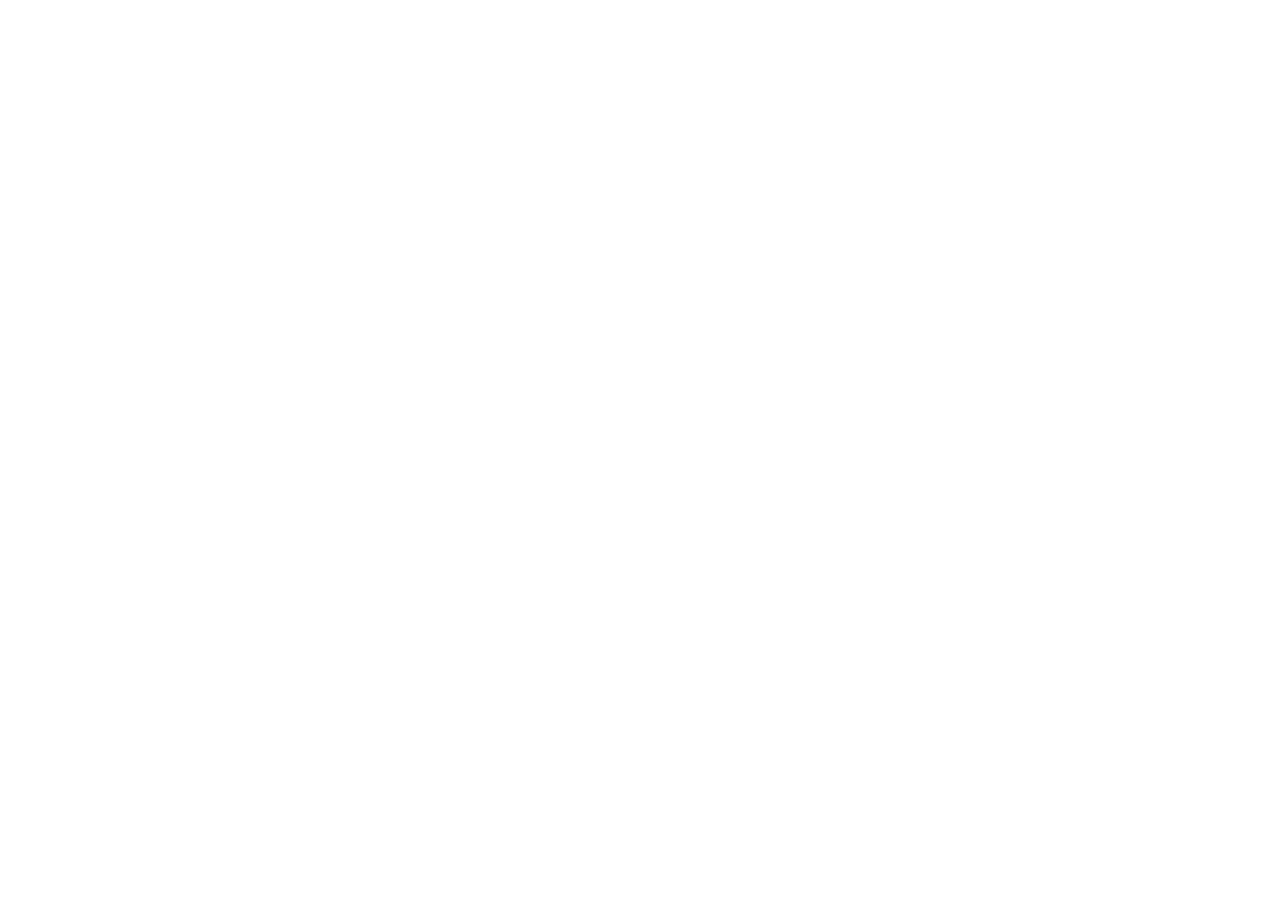
==== practica-1/index.html @ 2e1e86d2 "agg img" ====
<!DOCTYPE html>
<html lang="en">
<head>
    <meta charset="UTF-8">
    <meta http-equiv="X-UA-Compatible" content="IE=edge">
    <meta name="viewport" content="width=device-width, initial-scale=1.0">
    <title>Document</title>
</head>
<body>
    
</body>
</html>
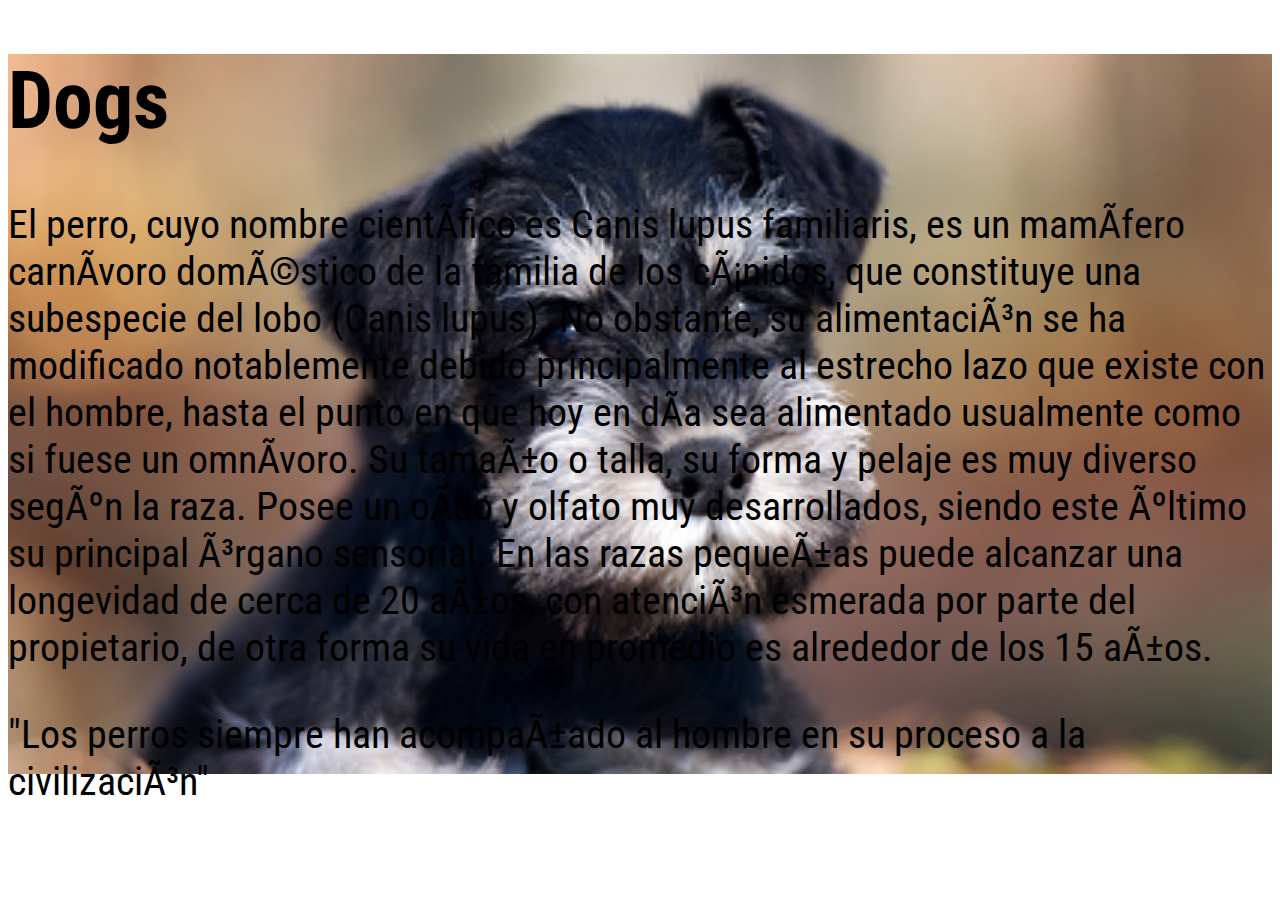
==== commit df3cc211: "avanzando" ====
--- a/practica-1/index.html
+++ b/practica-1/index.html
@@ -1,12 +1,42 @@
 <!DOCTYPE html>
-<html lang="en">
+<html lang="es">
+
 <head>
-    <meta charset="UTF-8">
+    <link rel="stylesheet" href="./style/style.css" <meta charset="UTF-8">
     <meta http-equiv="X-UA-Compatible" content="IE=edge">
     <meta name="viewport" content="width=device-width, initial-scale=1.0">
-    <title>Document</title>
+    <title>Dogs</title>
 </head>
+
 <body>
-    
+    <div class="container">
+
+        <header class="cabecera">
+            <h1>Dogs</h1>
+        </header>
+
+        <main class="principal">
+
+            <p>
+                El perro, cuyo nombre científico es Canis lupus familiaris, es un mamífero carnívoro doméstico de la
+                familia de los cánidos, que constituye una subespecie del lobo (Canis lupus). No obstante, su
+                alimentación se ha modificado notablemente debido principalmente al estrecho lazo que existe con el
+                hombre, hasta el punto en que hoy en día sea alimentado usualmente como si fuese un omnívoro. Su tamaño
+                o talla, su forma y pelaje es muy diverso según la raza. Posee un oído y olfato muy desarrollados,
+                siendo este último su principal órgano sensorial. En las razas pequeñas puede alcanzar una longevidad de
+                cerca de 20 años, con atención esmerada por parte del propietario, de otra forma su vida en promedio es
+                alrededor de los 15 años.
+            </p>
+            <article>
+                "Los perros siempre han acompañado al hombre en su proceso a la civilización"
+            </article>
+        </main>
+
+        <footer class="pie-pagina">
+
+        </footer>
+
+    </div>
 </body>
+
 </html>--- a/practica-1/style/style.css
+++ b/practica-1/style/style.css
@@ -0,0 +1,27 @@
+@import url('https://fonts.googleapis.com/css2?family=Roboto+Condensed:ital,wght@1,300&display=swap');
+
+body{
+    font-family: 'Roboto Condensed', sans-serif;
+}
+
+.container{
+width: 100%;
+height: 80vh;
+background-image: url('../images/PerroDos.png');
+background-repeat: no-repeat;
+background-size: cover;
+background-position: center;
+font-size: 40px;
+}
+
+.cabecera{
+
+}
+
+.principal{
+
+}
+
+.pie-pagina{
+
+}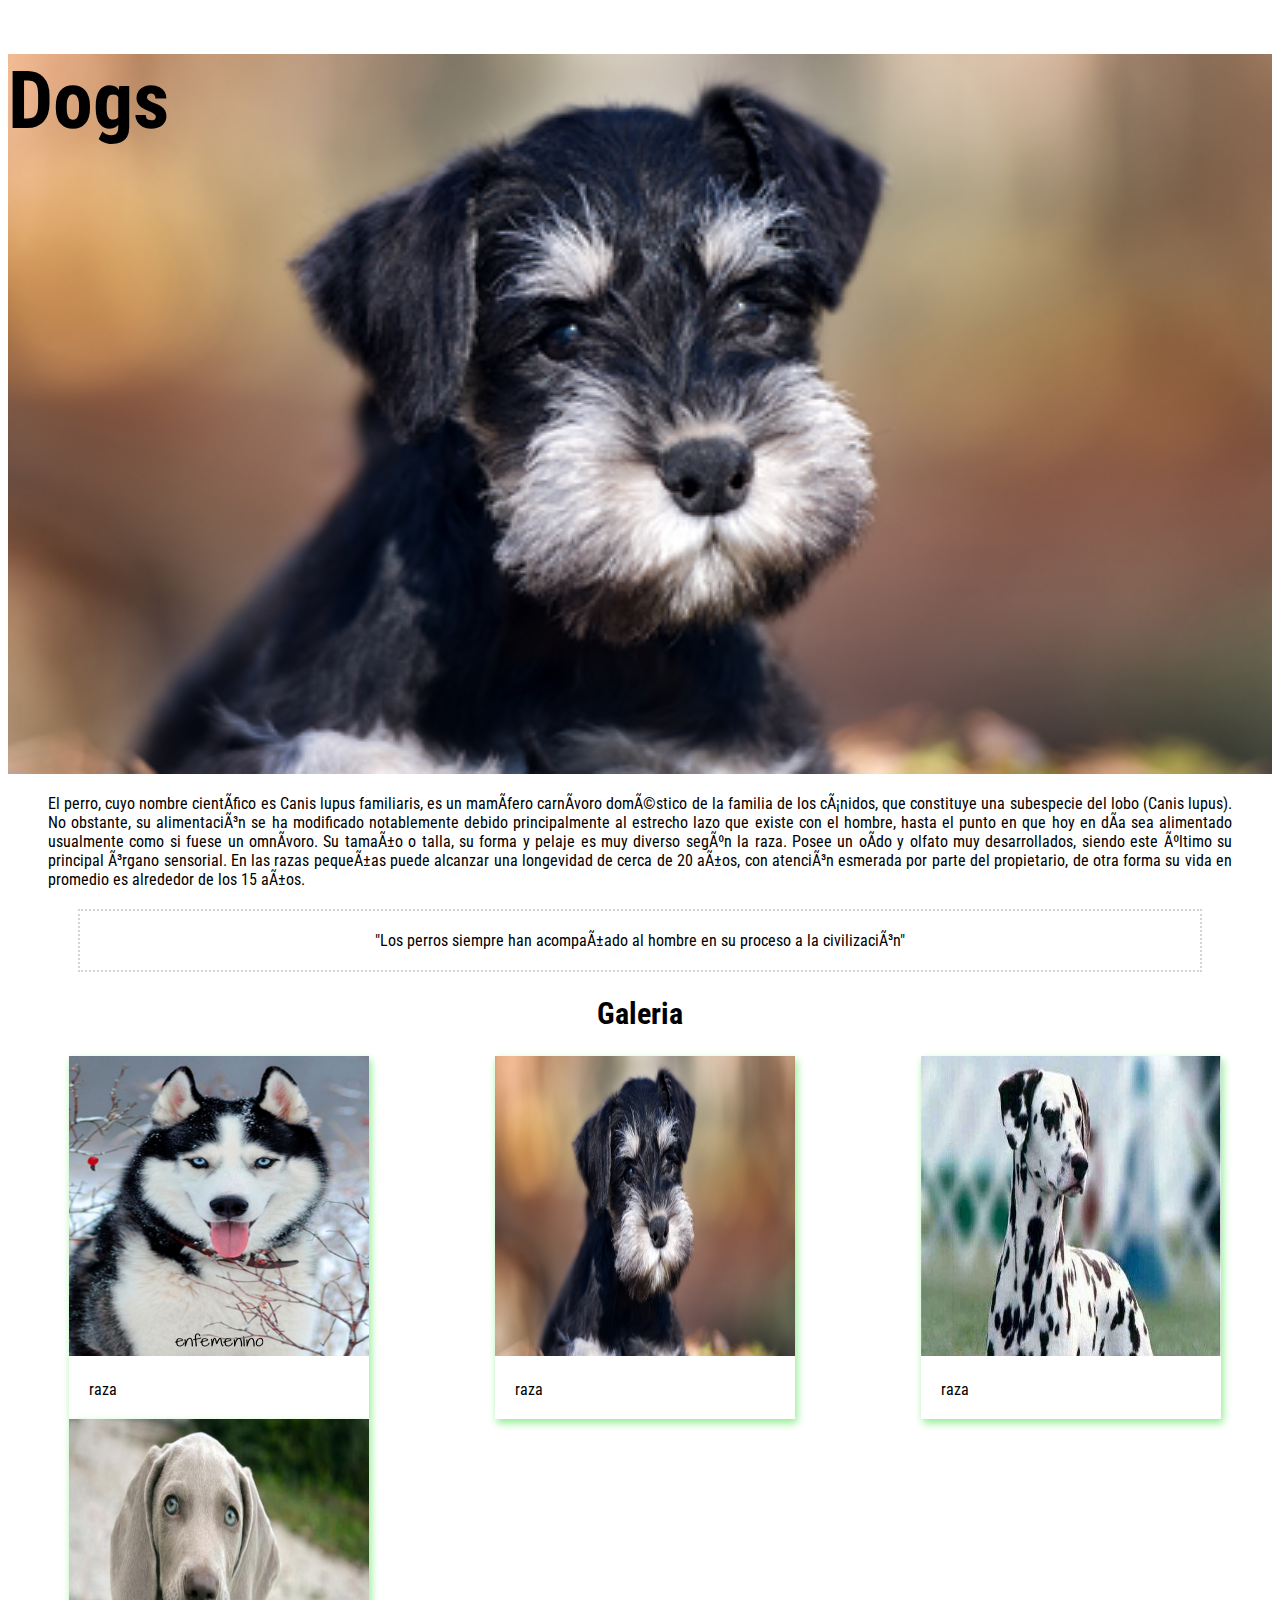
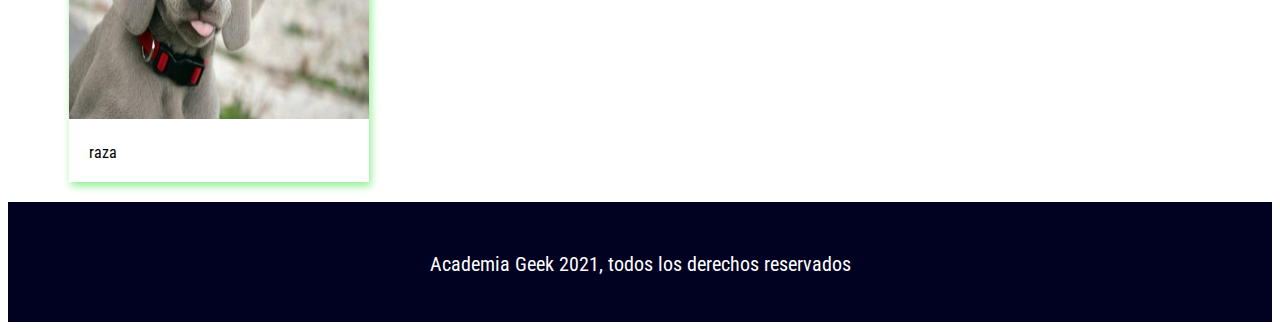
==== commit d3aa60e1: "ejercicio finalizado" ====
--- a/practica-1/index.html
+++ b/practica-1/index.html
@@ -30,10 +30,49 @@
             <article>
                 "Los perros siempre han acompañado al hombre en su proceso a la civilización"
             </article>
+
+            <h2 id="title">Galeria</h2>
+            <div class="container-gal">
+                <div class="galeria">
+                    <div class="foto">
+                        <img src="./images/PerroUno.jpg" alt="" title="1">
+                    </div>
+                    <div class="pie">
+                        <p>raza</p>
+                    </div>
+                </div>
+
+                <div class="galeria">
+                    <div class="foto">
+                        <img src="./images/PerroDos.png" alt="" title="2">
+                    </div>
+                    <div class="pie">
+                        <p>raza</p>
+                    </div>
+                </div>
+
+                <div class="galeria">
+                    <div class="foto">
+                        <img src="./images/PerroTres.jpg" alt="" title="3">
+                    </div>
+                    <div class="pie">
+                        <p>raza</p>
+                    </div>
+                </div>
+
+                <div class="galeria">
+                    <div class="foto">
+                        <img src="./images/PerroCuatro.jpg" alt="" title="4">
+                    </div>
+                    <div class="pie">
+                        <p>raza</p>
+                    </div>
+                </div>
+            </div>
         </main>
 
         <footer class="pie-pagina">
-
+            <p>Academia Geek 2021, todos los derechos reservados</p>
         </footer>
 
     </div>
--- a/practica-1/style/style.css
+++ b/practica-1/style/style.css
@@ -4,7 +4,7 @@
     font-family: 'Roboto Condensed', sans-serif;
 }
 
-.container{
+.cabecera{
 width: 100%;
 height: 80vh;
 background-image: url('../images/PerroDos.png');
@@ -14,14 +14,53 @@
 font-size: 40px;
 }
 
-.cabecera{
-
+.principal{
+text-align: justify;
+margin: 20px;    
 }
 
-.principal{
+.principal p{
+margin: 20px;
+}
 
+.principal article{
+border: 2px dotted lightgray;
+margin: 10px 50px;
+padding: 20px;
+text-align: center;
+}
+
+#title{
+    text-align: center;
+    font-size: 30px;
+}
+
+.container-gal{
+    width: 95%;
+    align-content: center;
+    margin: 0 auto;
+}
+
+div.galeria{
+    margin: 10px;
+    width: 300px;
+    box-shadow: 2px 4px 8px lightgreen;
+    margin: 0 auto;
+    display: inline-block;
+    margin-left: 10px;
+}
+
+.galeria img{
+    width: 300px;
+    height: 300px;
+    margin: 0 auto;
 }
 
 .pie-pagina{
-
+    text-align: center;
+    height: 60px;
+    padding: 30px;
+    font-size: 20px;
+    background-color: rgb(1, 1, 34);
+    color:white;
 }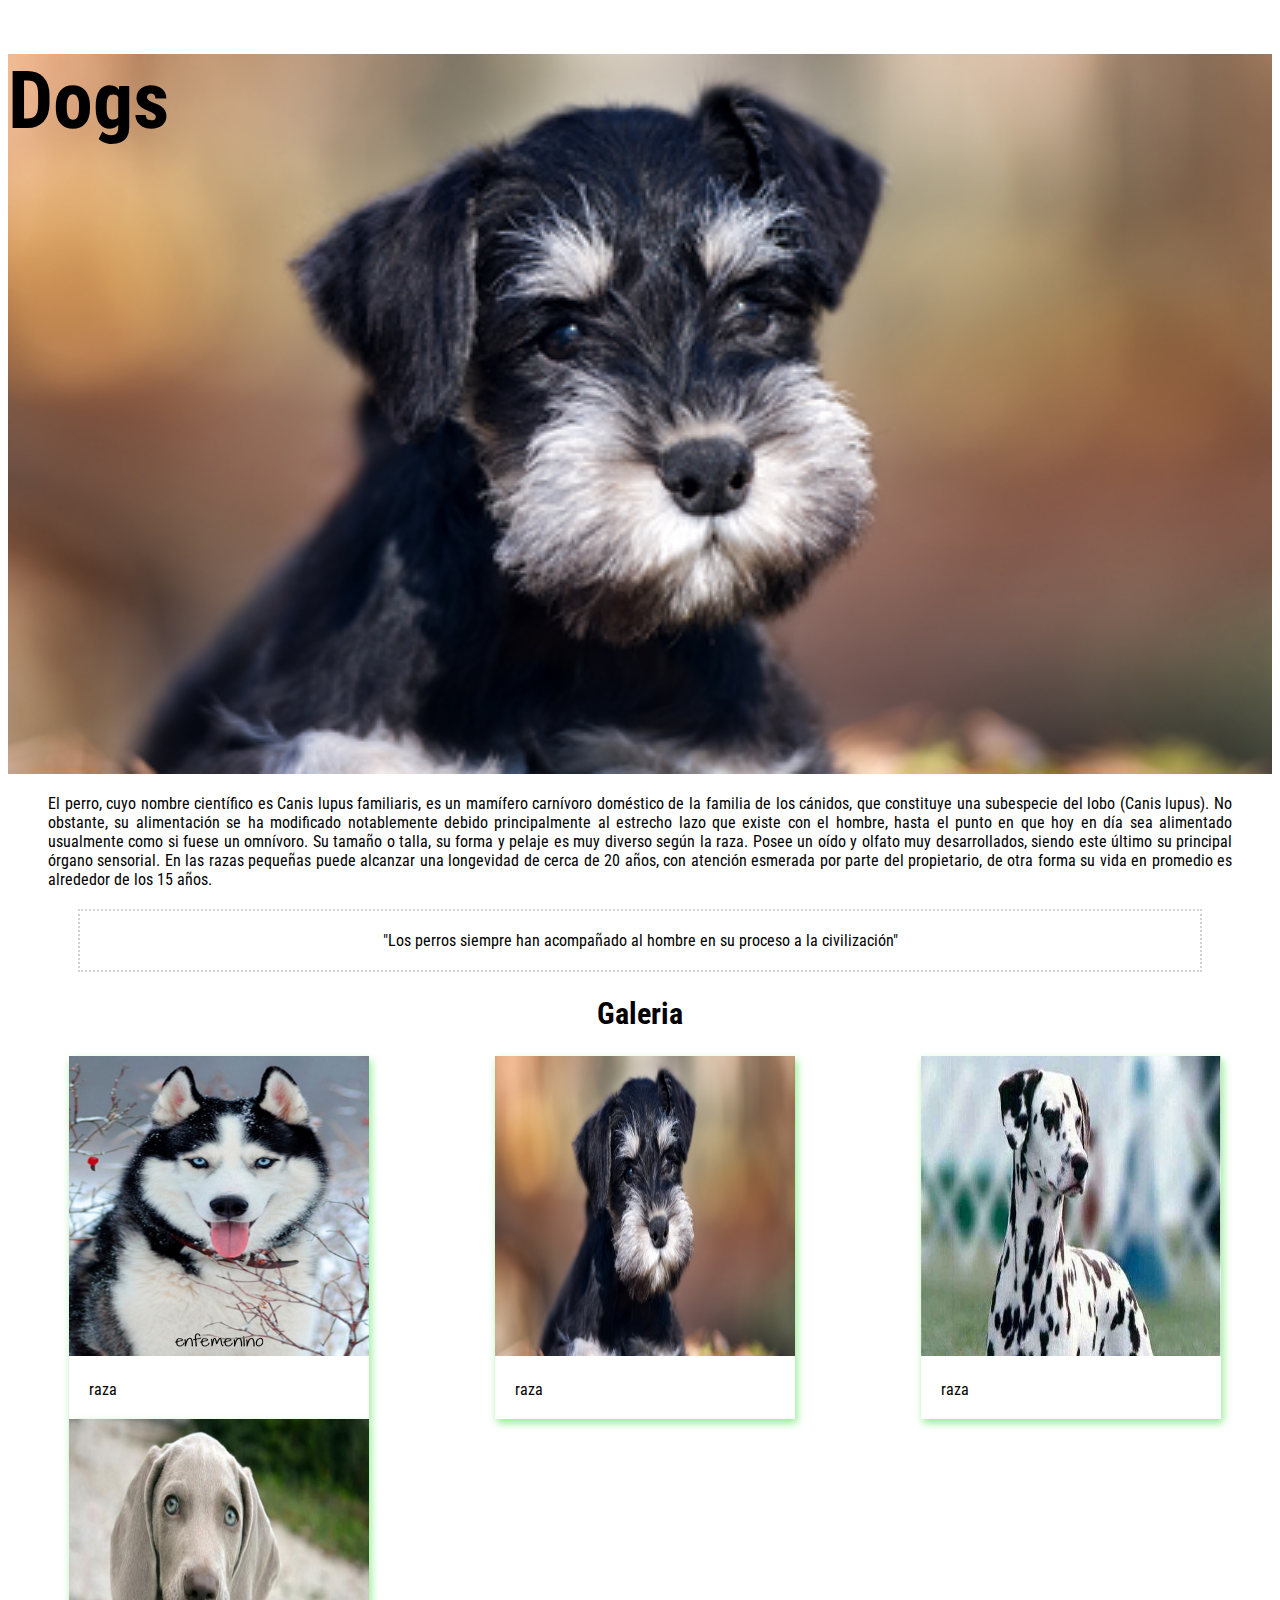
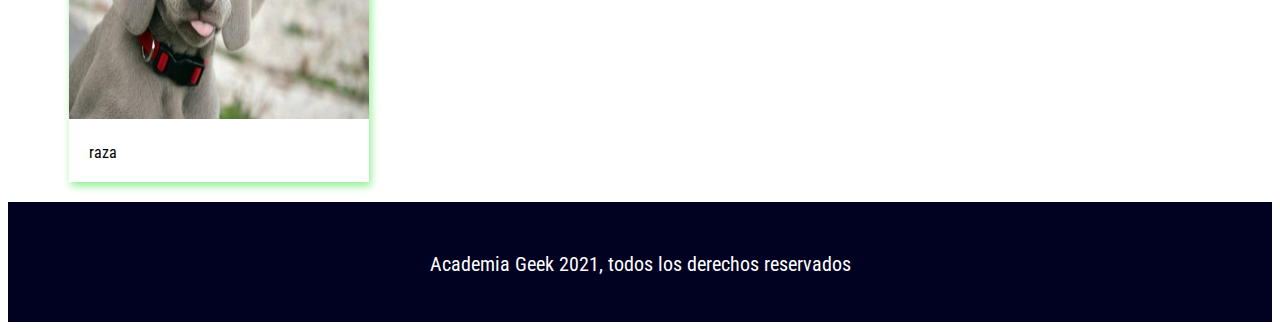
==== commit 319d8150: "tarea finalizada" ====
--- a/practica-1/index.html
+++ b/practica-1/index.html
@@ -2,7 +2,8 @@
 <html lang="es">
 
 <head>
-    <link rel="stylesheet" href="./style/style.css" <meta charset="UTF-8">
+    <link rel="stylesheet" href="./style/style.css"> 
+    <meta charset="UTF-8">
     <meta http-equiv="X-UA-Compatible" content="IE=edge">
     <meta name="viewport" content="width=device-width, initial-scale=1.0">
     <title>Dogs</title>
